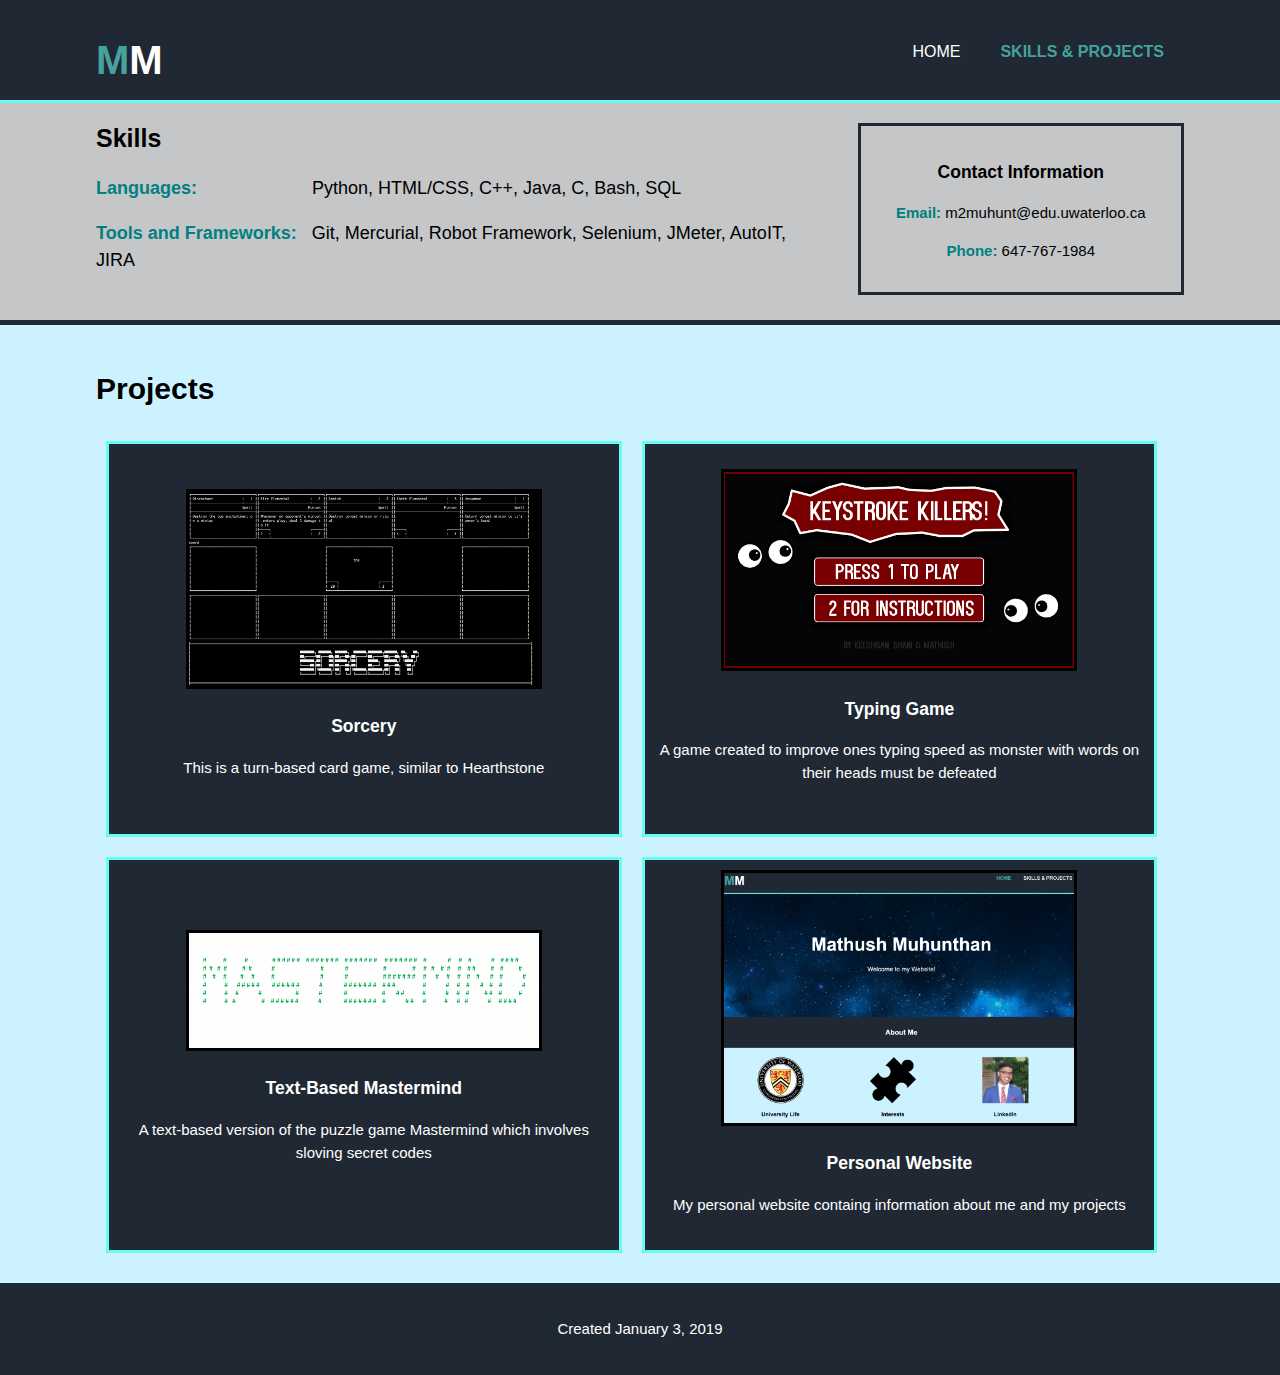
==== second.html @ 9ce25310 "First commit of Website" ====
<!DOCTYPE html>
<html>
    <head>
        <meta charset="utf-8">
        <meta name="viewport" content="width=device-width">
        <meta name="description" content="Personal website">
        <meta name="author" content="Mathush Muhunthan">

        <title>Mathush Muhunthan Second Page</title>
        <link rel="stylesheet" href="./CSS code/style.css"> 
    </head>

    <body>
        <header>
             <div class="contain">
                 <div id="my_brand">
                     <h1><span class="highlight">M</span>M</h1>
                     <!--<img src="./Images/logo.png">-->
                 </div>
                 <nav>
                      <ul>
                          <li><a href="main.html">Home</a></li>
                          <li class="active"><a href="second.html">Skills & Projects</a></li>
                      </ul>
                 </nav>
             </div>
        </header> 

        <section id="main">
            <div class="contain">
                <section id="skills">
                    <h1>Skills</h1>
                    <p><span class="highlight2">Languages:</span> &nbsp &nbsp &nbsp &nbsp &nbsp &nbsp &nbsp &nbsp &nbsp &nbsp &nbsp Python, HTML/CSS, C++, Java, C, Bash, SQL</p>
                    <p><span class="highlight2">Tools and Frameworks:</span> &nbsp Git, Mercurial, Robot Framework, Selenium, JMeter, AutoIT, JIRA</p>
                    <!--<p><span class="highlight">Methodologies:</span> &nbsp &nbsp &nbsp &nbsp &nbsp &nbsp &nbsp &nbsp Agile/Scrum, Waterfall</p>-->
                </section>
                <aside id="contacts">
                    <div class="dark">
                        <h3>Contact Information</h3>
                        <p><span class="highlight2">Email:</span> m2muhunt@edu.uwaterloo.ca</p>
                        <p><span class="highlight2">Phone:</span> 647-767-1984</p>
                    </div>
                </aside>
            </div>            
        </section>

        <section id="project">
            <div class="contain">
                <h1>Projects</h1>
                
                <div class="box1">
                    <img src="./Images/sorcery.png">
                    <h3>Sorcery</h3>
                    <p>This is a turn-based card game, similar to Hearthstone</p>
                </div>
                <div class="box3">
                    <img src="./Images/MainMenu.png">
                    <h3>Typing Game</h3>
                    <p>A game created to improve ones typing speed as monster with words on their heads must be defeated</p>
                </div>
                
            </div>
            
            <div class="contain">
                
                <div class="box2">
                    <img src="./Images/mastermind.png">
                    <h3>Text-Based Mastermind</h3>
                    <p>A text-based version of the puzzle game Mastermind which involves sloving secret codes</p>
                </div>
                <div class="box">
                    <img src="./Images/website.png">
                    <h3>Personal Website</h3>
                    <p>My personal website containg information about me and my projects</p>
                </div>
            </div>
        </section>

        <!--Bottom Section may not need-->
        <footer>
            <p>Created January 3, 2019</p>
        </footer>
    </body>
</html>
---- CSS code/style.css ----
/* Main Body */
body{
    font-family: Arial, Helvetica, sans-serif;
    font-size: 15px;
    line-height: 1.5;
    padding: 0;
    margin: 0;
    background-color: #ccf2ff;
}


/* GLOBAL ITEMS */ 

/* Margin Items */
.contain{
    width: 85%;
    margin: auto;
    overflow: hidden;
}

/* All Lists */
ul{
    padding: 0;
    margin: 0;
}

.highlight {
    color: #45a29e;
    font-weight: bold;
}

.highlight2 {
    color: #008080;
    font-weight: bold;
}


.dark{
    padding: 15px;
    /*background: #1F2833;
    color: #ffffff;*/
    margin-top: 10px;
    margin-bottom: 10px;
    text-align: center;
    border: #1F2833 3px solid;
} 

/* SPECIFIC ITEMS */

/* Header List */
header ul{
    padding: 0;
    margin: 0;
}

/* Header */
header{
    background: #1F2833;
    color: #ffffff;
    padding-top: 30px;
    min-height: 70px;
    border-bottom: #66fcf1 3px solid; 
}

/* Header Links */
header a{
    color: #ffffff;
    text-decoration: none;
    text-transform: uppercase;
    font-size: 16px;
}

/* Header List Items */
header li{
    float: left;
    display: inline;
    padding: 0 20px 0 20px; 
}

/* Main Title */
header #my_brand{
    float: left;
}

/* Main Title Text */
header #my_brand h1{
    margin: 0;
    font-size: 40px;
}

/*header #my_brand img{
    width: 60px;
}*/

/* Header List Entirity */ 
header nav{
    float: right;    
    margin-top:  10px;
}

/* Add colour to active menu item */
header .active a{
    color: #45a29e;
    font-weight: bold;
}

/* Change colour when hovering over an item */
header a:hover{
    color: #c5c6c7;
    font-weight: bold;
}

/* Background Image Properties */
#main_image{
    min-height: 400px;
    background: url('../Images/stars.jpg') no-repeat 0 0px;
    background-size: cover;
    text-align: center;
    color: #ffffff;
}

/* Text on Background Image */
#main_image h1{
    margin-top: 120px;
    font-size: 60px;
    margin-bottom: 10px;
}

/* Smaller Text on Background Image */
#main_image p{
    font-size: 20px;
}


/* About Me */
#newsletter{
    padding: 15px;
    color: #ffffff;
    background: #1F2833;
}

#newsletter h1{
    text-align: center;
}

/* Images */
#boxes3{
    margin-top: 20px;
}

/* Image Location */
#boxes3 .box{
    float: left;
    width: 29%;
    text-align: center;
    padding: 25px;
}

/* Image Size */
#boxes3 .box img{
    width: 150px;
}


/* Contact List */
aside#contacts{
    float: right;
    width: 30%;
    margin-top: 10px;
}

section#main{
    padding-bottom: 15px;
    border-bottom: #1F2833 5px solid;
    background: #c5c6c7;
}

section#skills{
    float: left;
    width: 65%;
}

section#skills h1{
    font-size: 25px;
}

section#skills p{
    font-size: 18px;
}

/* Project Images */
#project{
    margin-top: 20px;
}

/* Project Image Location */
#project .box{
    float: left;
    width: 45%;
    height: 370px;
    text-align: center;
    padding: 10px;
    border: #66fcf1 3px solid;
    margin: 10px;
    background: #1F2833;
    color: #ffffff;
}

#project .box1{
    float: left;
    width: 45%;
    height: 335px;
    text-align: center;
    padding: 10px;
    border: #66fcf1 3px solid;
    margin: 10px;
    background: #1F2833;
    color: #ffffff;
    padding-top: 45px;
}

#project .box2{
    float: left;
    width: 45%;
    height: 310px;
    text-align: center;
    padding: 10px;
    border: #66fcf1 3px solid;
    margin: 10px;
    background: #1F2833;
    color: #ffffff;
    padding-top: 70px;
}

#project .box3{
    float: left;
    width: 45%;
    height: 355px;
    text-align: center;
    padding: 10px;
    border: #66fcf1 3px solid;
    margin: 10px;
    background: #1F2833;
    color: #ffffff;
    padding-top: 25px;
}

/* Project Image Size */
#project .box img{
    width: 350px;
    border: #000000 3px solid;
}

#project .box1 img{
    width: 350px;
    border: #000000 3px solid;
}

#project .box2 img{
    width: 350px;
    border: #000000 3px solid;
}

#project .box3 img{
    width: 350px;
    border: #000000 3px solid;
}

/* Bottom Footer */
footer{
    padding: 20px;
    margin-top: 20px;
    color: #ffffff;
    background-color: #1F2833;
    text-align: center;
}

@media (max-width: 800px){
    header #my_brand, header nav, header li, 
    #boxes3 .box{
        float: none;
        text-align: center;
        width: 100%;
    }

    header {
        padding-bottom: 20px;
    }

    #main_image h1{
        margin-top: 40px;
    }
}
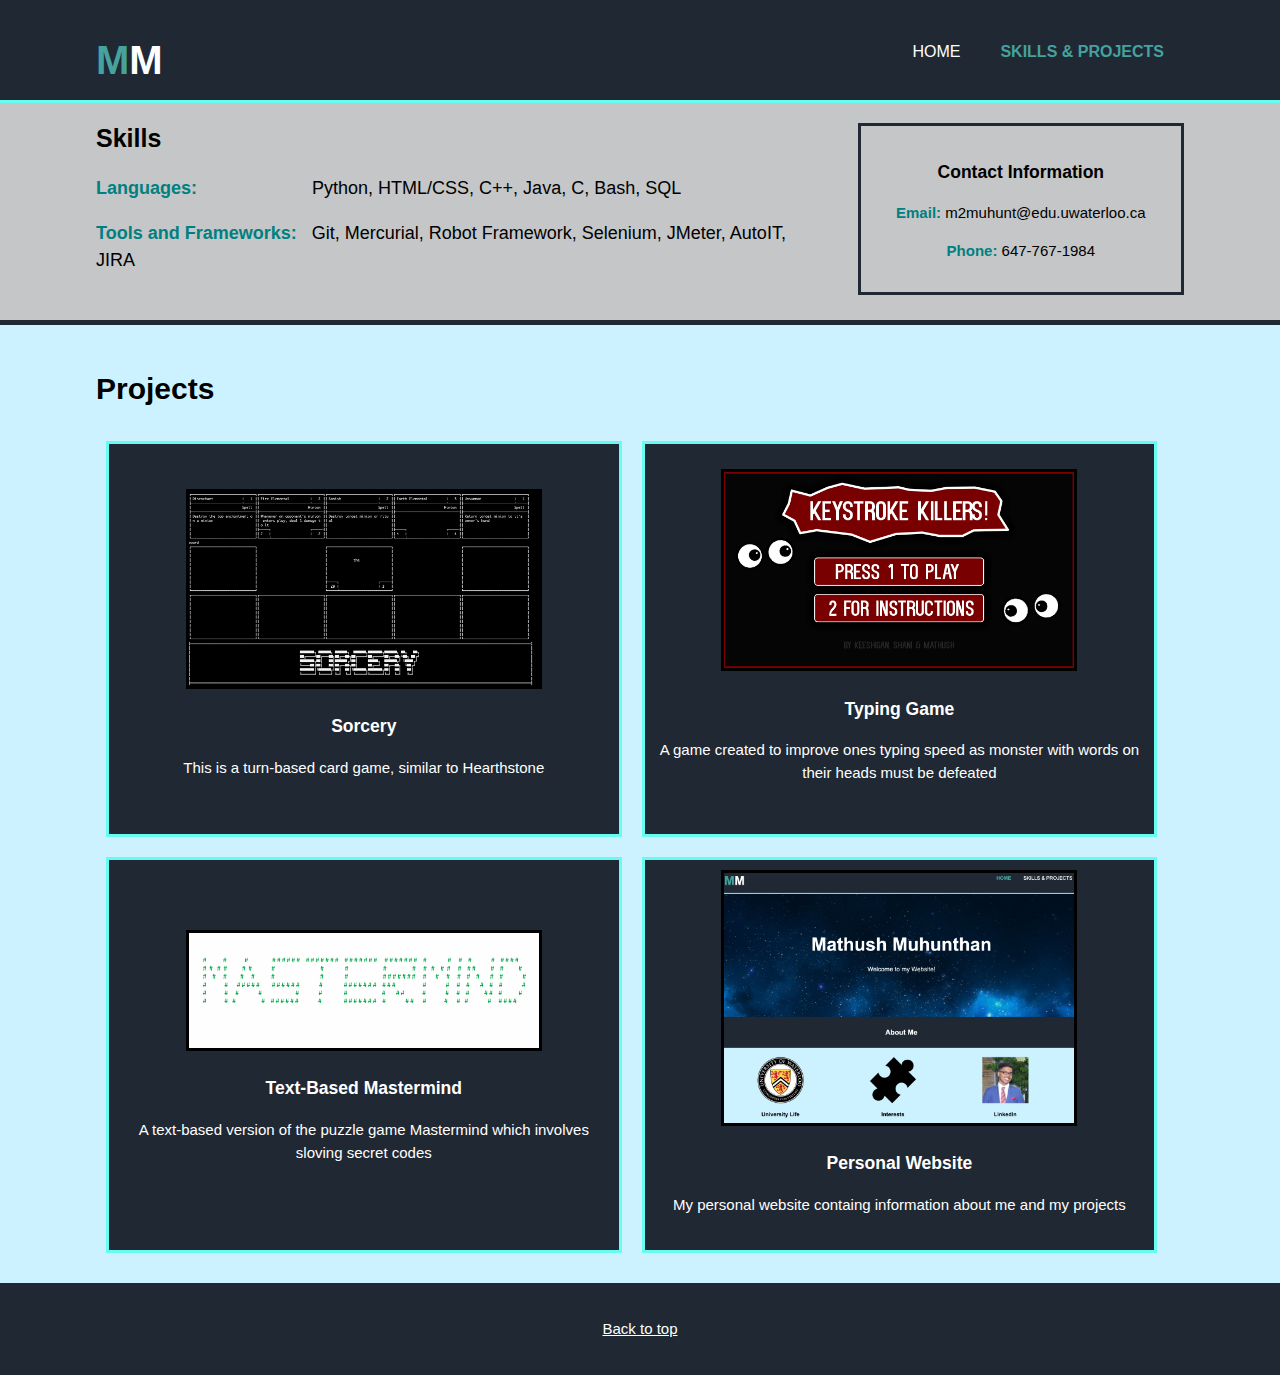
==== commit cb8603fa: "Changed footer of page" ====
--- a/second.html
+++ b/second.html
@@ -19,7 +19,7 @@
                  </div>
                  <nav>
                       <ul>
-                          <li><a href="main.html">Home</a></li>
+                          <li><a href="index.html">Home</a></li>
                           <li class="active"><a href="second.html">Skills & Projects</a></li>
                       </ul>
                  </nav>
@@ -78,7 +78,7 @@
 
         <!--Bottom Section may not need-->
         <footer>
-            <p>Created January 3, 2019</p>
+            <p class="active"><a href="second.html">Back to top</a></p>
         </footer>
     </body>
 </html>--- a/CSS code/style.css
+++ b/CSS code/style.css
@@ -275,12 +275,17 @@
     text-align: center;
 }
 
+footer .active a{
+    color: #ffffff;
+}
+
 @media (max-width: 800px){
     header #my_brand, header nav, header li, 
-    #boxes3 .box{
+    #boxes3 .box, #project,
+    #project .box, #project .box1, #project .box2, #project .box3{
         float: none;
         text-align: center;
-        width: 100%;
+        width: 95%;
     }
 
     header {
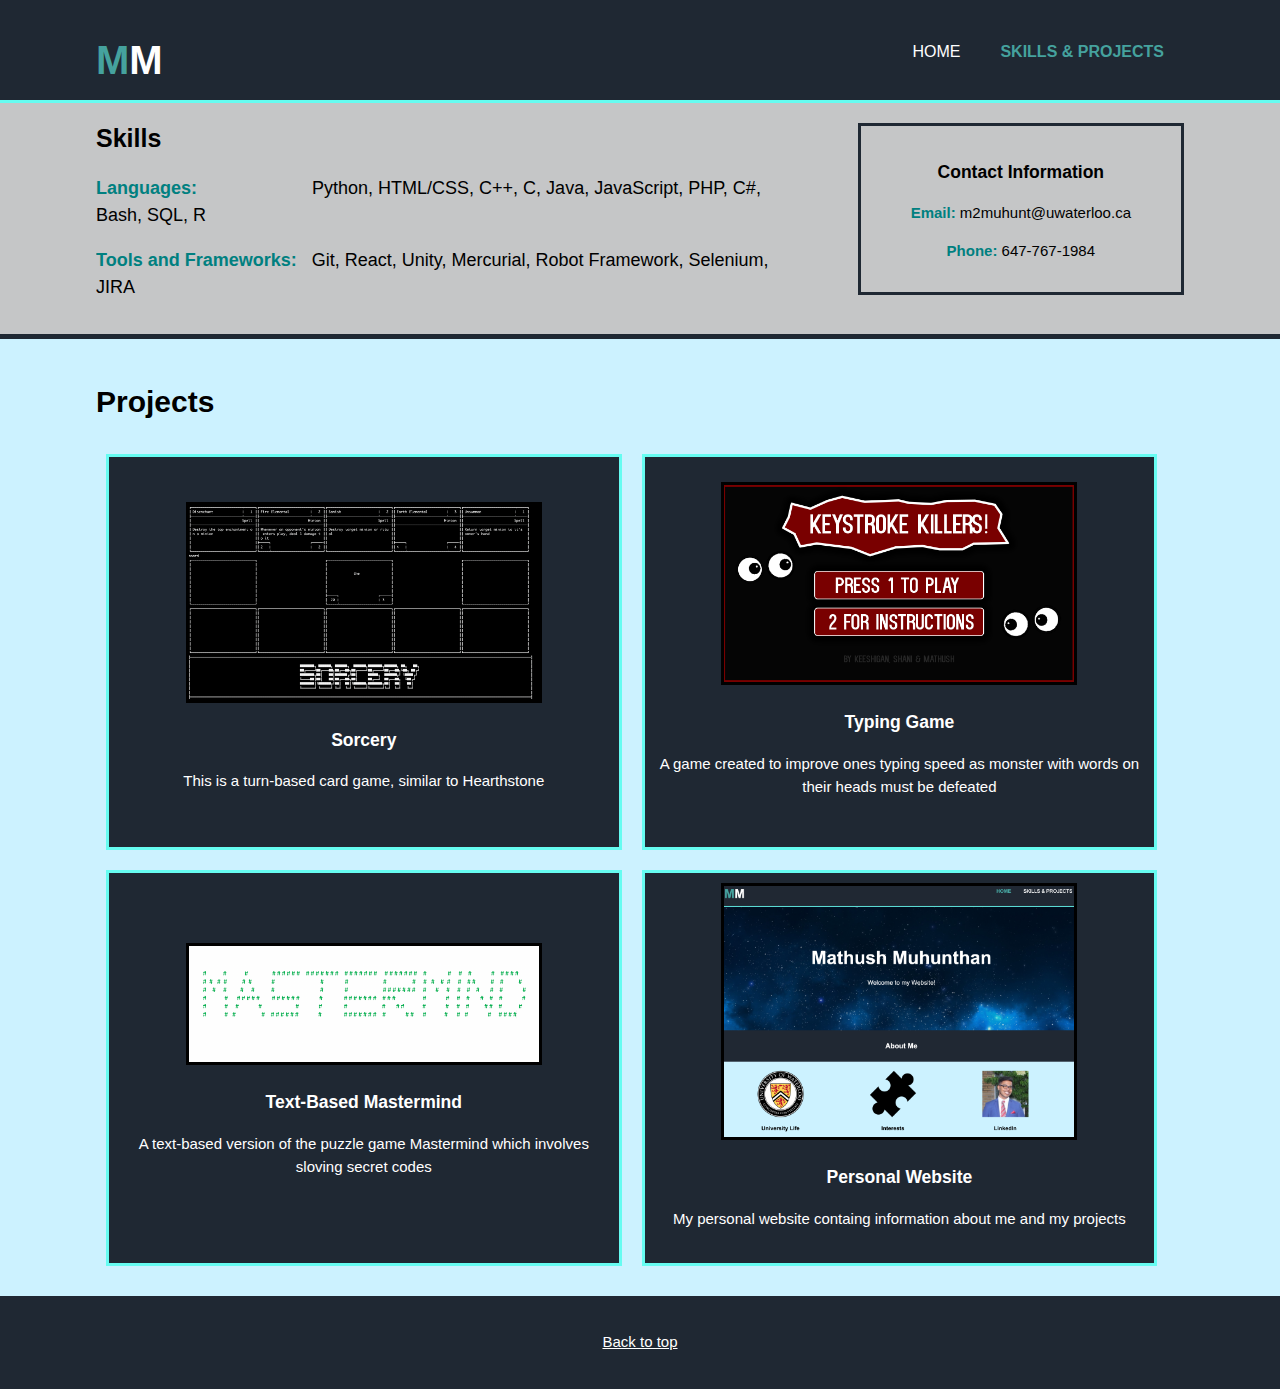
==== commit f25ab7dc: "Updated second page of Website" ====
--- a/second.html
+++ b/second.html
@@ -30,14 +30,14 @@
             <div class="contain">
                 <section id="skills">
                     <h1>Skills</h1>
-                    <p><span class="highlight2">Languages:</span> &nbsp &nbsp &nbsp &nbsp &nbsp &nbsp &nbsp &nbsp &nbsp &nbsp &nbsp Python, HTML/CSS, C++, Java, C, Bash, SQL</p>
-                    <p><span class="highlight2">Tools and Frameworks:</span> &nbsp Git, Mercurial, Robot Framework, Selenium, JMeter, AutoIT, JIRA</p>
+                    <p><span class="highlight2">Languages:</span> &nbsp &nbsp &nbsp &nbsp &nbsp &nbsp &nbsp &nbsp &nbsp &nbsp &nbsp Python, HTML/CSS, C++, C, Java, JavaScript, PHP, C#, Bash, SQL, R</p>
+                    <p><span class="highlight2">Tools and Frameworks:</span> &nbsp Git, React, Unity, Mercurial, Robot Framework, Selenium, JIRA</p>
                     <!--<p><span class="highlight">Methodologies:</span> &nbsp &nbsp &nbsp &nbsp &nbsp &nbsp &nbsp &nbsp Agile/Scrum, Waterfall</p>-->
                 </section>
                 <aside id="contacts">
                     <div class="dark">
                         <h3>Contact Information</h3>
-                        <p><span class="highlight2">Email:</span> m2muhunt@edu.uwaterloo.ca</p>
+                        <p><span class="highlight2">Email:</span> m2muhunt@uwaterloo.ca</p>
                         <p><span class="highlight2">Phone:</span> 647-767-1984</p>
                     </div>
                 </aside>
--- a/CSS code/style.css
+++ b/CSS code/style.css
@@ -280,12 +280,39 @@
 }
 
 @media (max-width: 800px){
-    header #my_brand, header nav, header li, 
-    #boxes3 .box, #project,
-    #project .box, #project .box1, #project .box2, #project .box3{
+    header #my_brand, header nav, header li{
         float: none;
         text-align: center;
-        width: 95%;
+        width: 100%;
+    } 
+
+    #boxes3 .box{
+        float: none;
+        text-align: center;
+        width: 90%;
+    }
+
+    #project, #project .box, #project .box1, #project .box2, #project .box3{
+        float: none;
+        text-align: center;
+        width: 94%;
+        margin-left: 5px;
+    }
+
+    #project .box img, #project .box1 img, #project .box2 img, #project .box3 img{
+        width: 300px;
+        border: #000000 3px solid;
+    }
+
+    aside#contacts{
+        float: none;
+        width: 100%;
+        margin-top: 10px;
+    }
+
+    section#skills{
+        float: none;
+        width: 100%;
     }
 
     header {
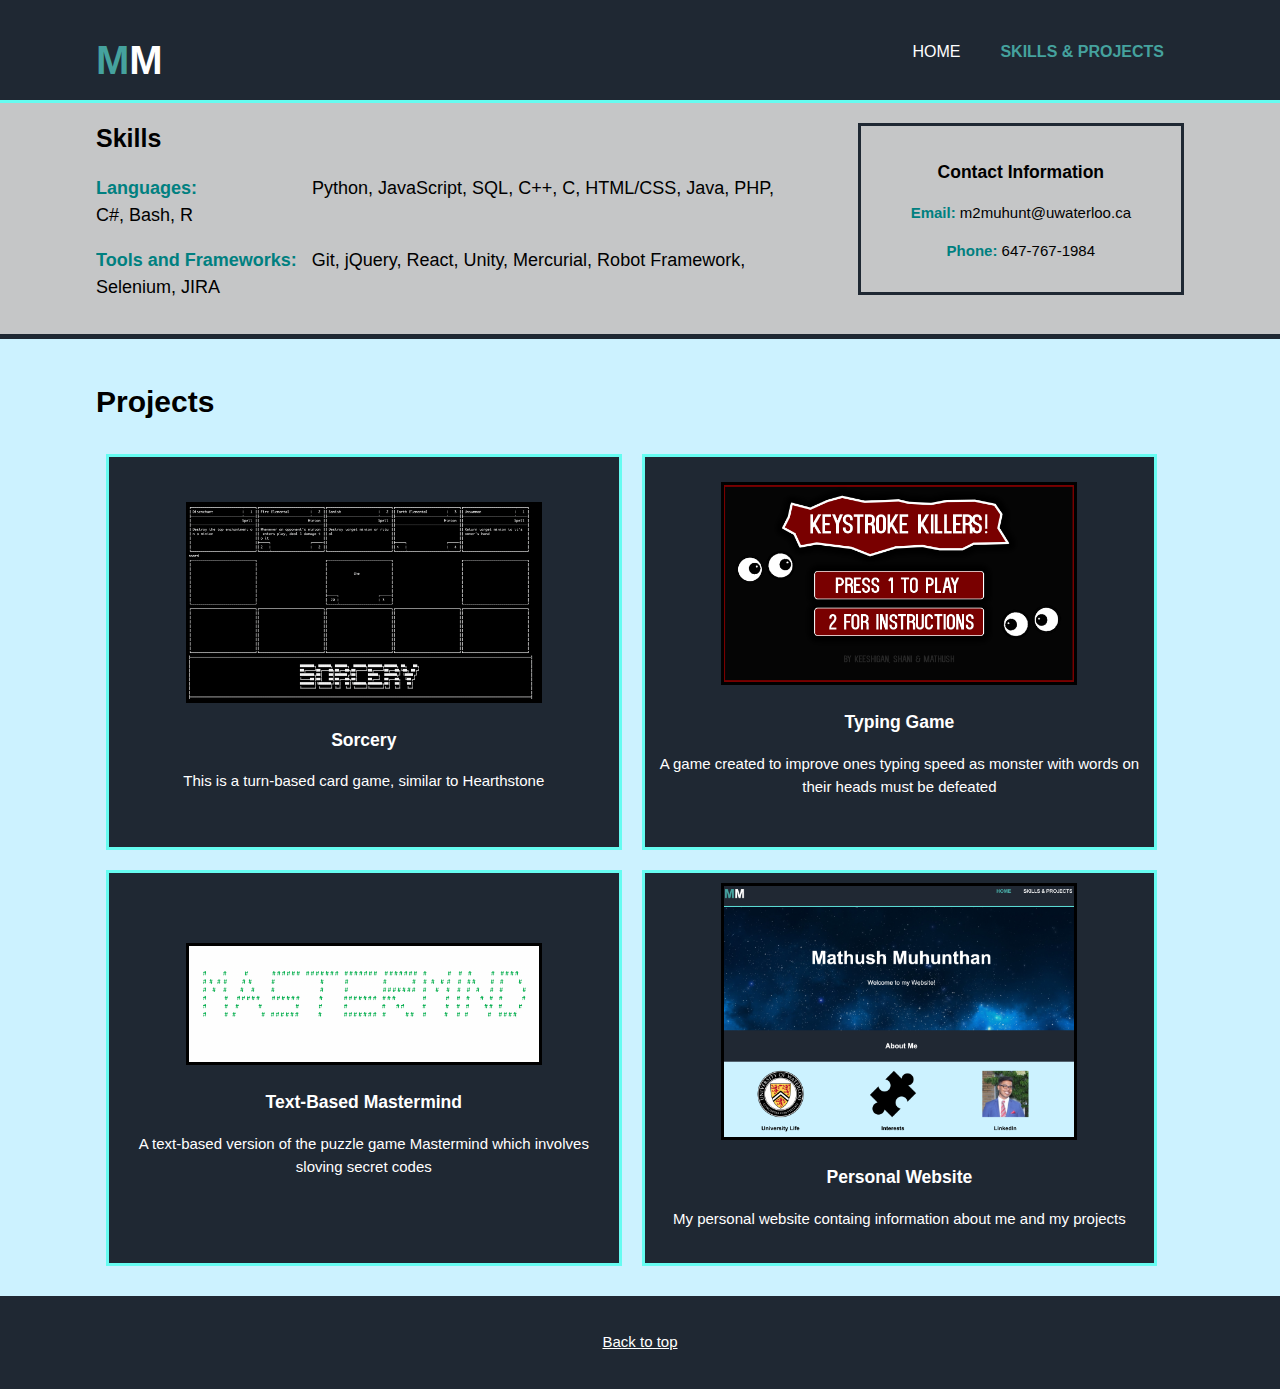
==== commit 9b26d9b8: "Update website information" ====
--- a/second.html
+++ b/second.html
@@ -30,9 +30,8 @@
             <div class="contain">
                 <section id="skills">
                     <h1>Skills</h1>
-                    <p><span class="highlight2">Languages:</span> &nbsp &nbsp &nbsp &nbsp &nbsp &nbsp &nbsp &nbsp &nbsp &nbsp &nbsp Python, HTML/CSS, C++, C, Java, JavaScript, PHP, C#, Bash, SQL, R</p>
-                    <p><span class="highlight2">Tools and Frameworks:</span> &nbsp Git, React, Unity, Mercurial, Robot Framework, Selenium, JIRA</p>
-                    <!--<p><span class="highlight">Methodologies:</span> &nbsp &nbsp &nbsp &nbsp &nbsp &nbsp &nbsp &nbsp Agile/Scrum, Waterfall</p>-->
+                    <p><span class="highlight2">Languages:</span> &nbsp &nbsp &nbsp &nbsp &nbsp &nbsp &nbsp &nbsp &nbsp &nbsp &nbsp Python, JavaScript, SQL, C++, C, HTML/CSS, Java, PHP, C#, Bash, R</p>
+                    <p><span class="highlight2">Tools and Frameworks:</span> &nbsp Git, jQuery, React, Unity, Mercurial, Robot Framework, Selenium, JIRA</p>
                 </section>
                 <aside id="contacts">
                     <div class="dark">
